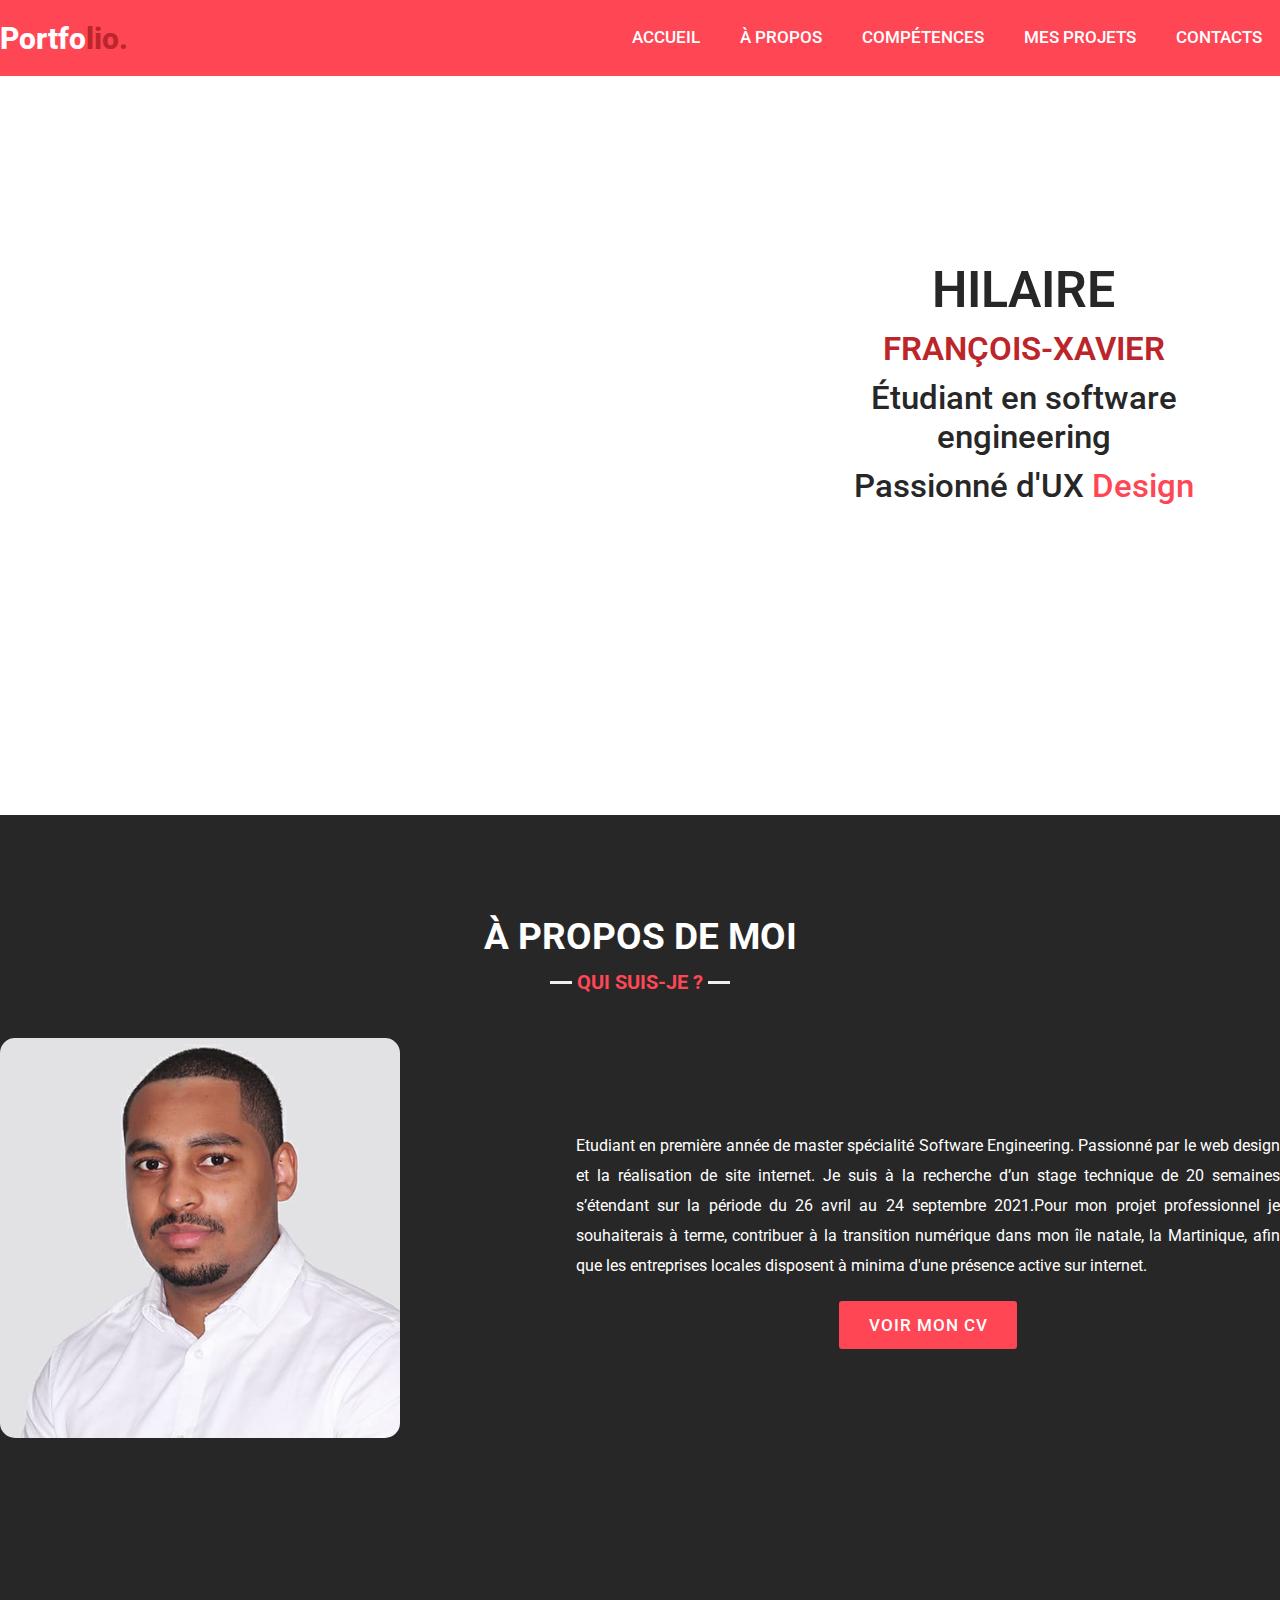
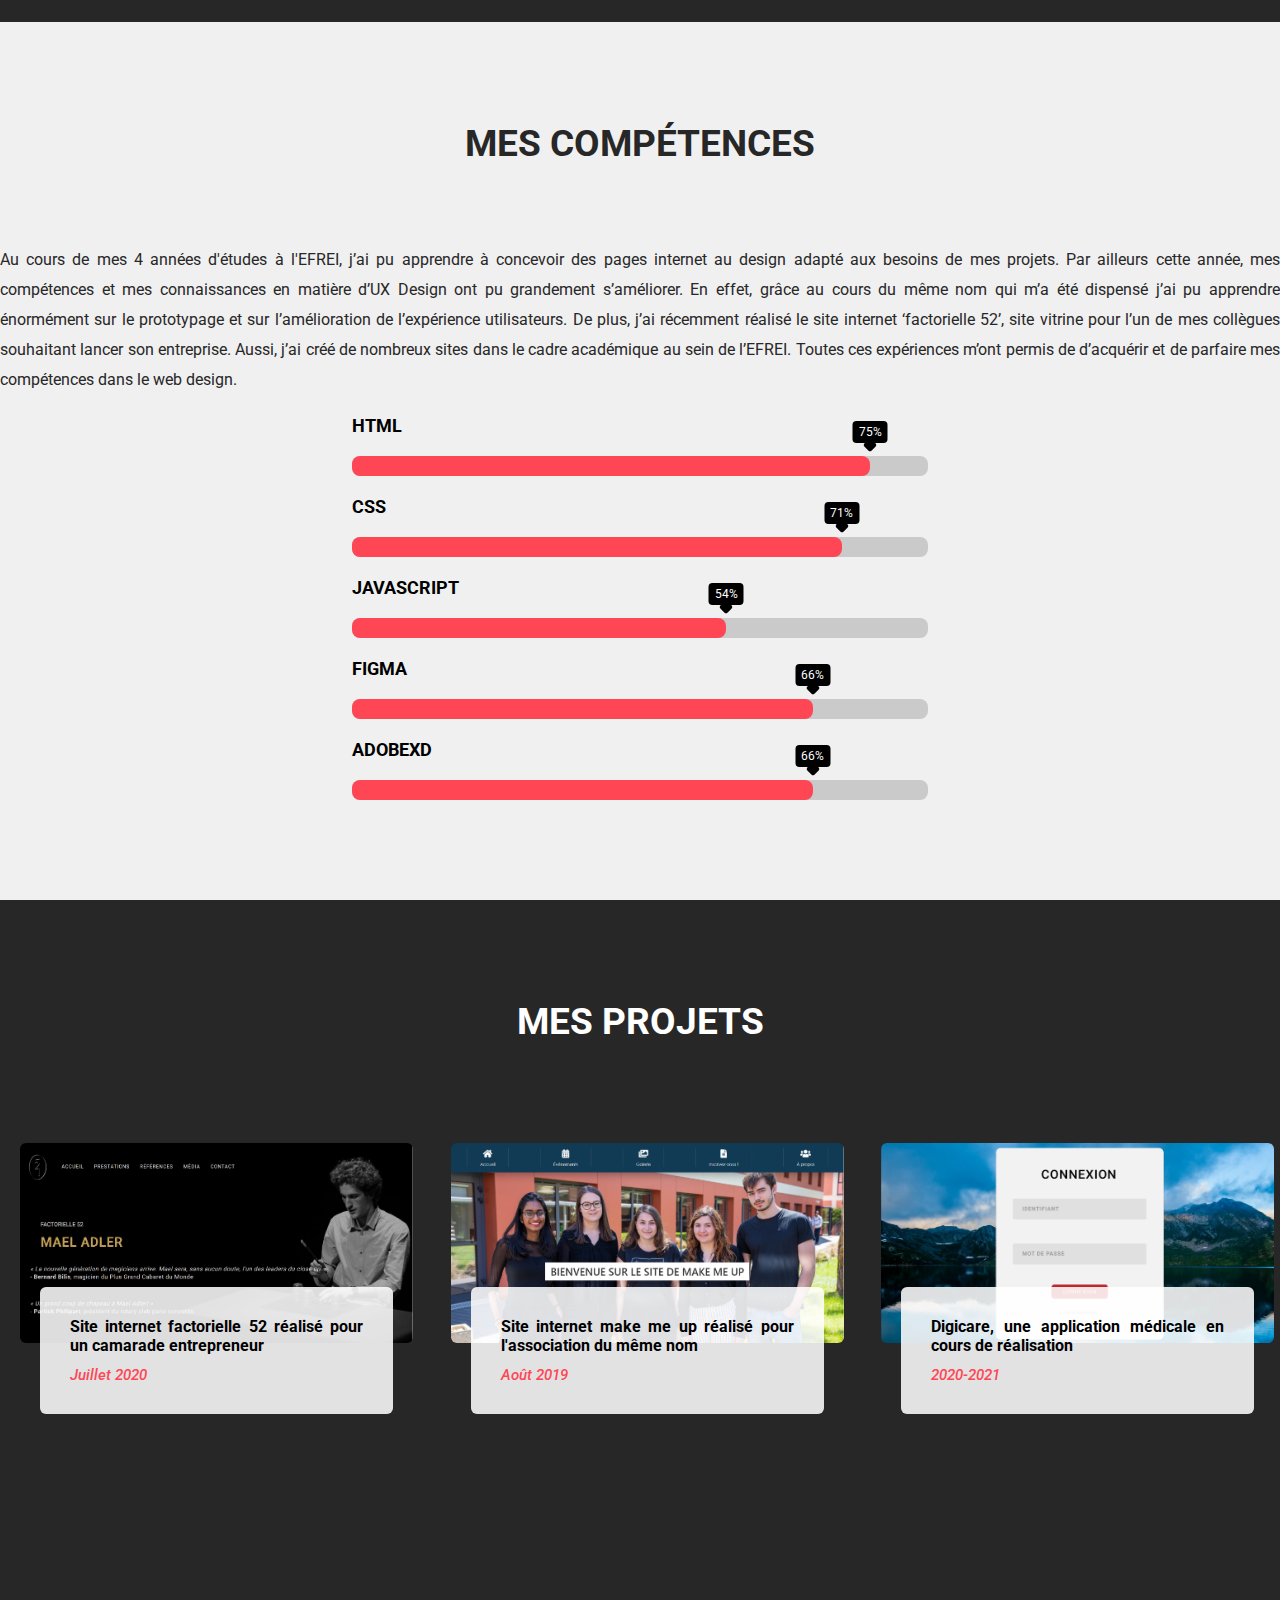
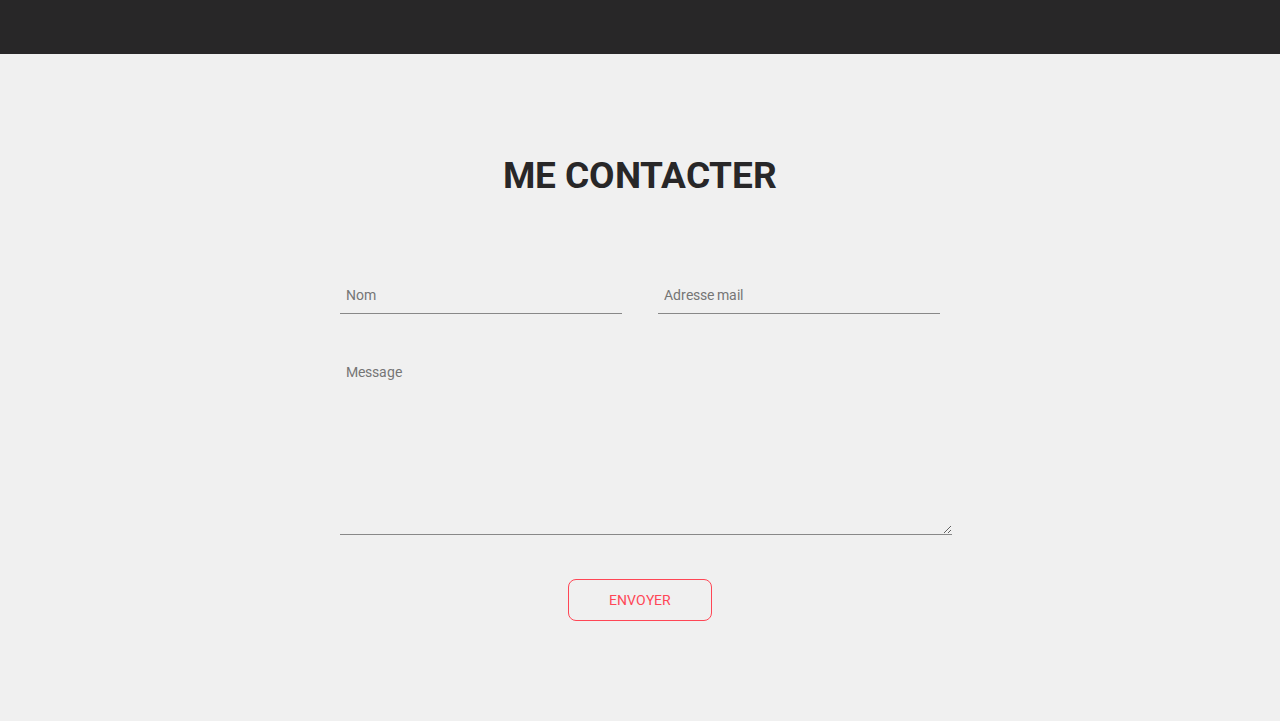
==== index.html @ 0fbbff58 "change root" ====
<!DOCTYPE html>
<html lang="fr">
<head>
  <meta charset="UTF-8">
  <meta name="viewport" content="width=device-width, initial-scale=1.0">
  <title>HILAIRE François-Xavier</title>
  <link rel="stylesheet" href="public/css/style.css">
  <link rel="stylesheet" href="https://cdnjs.cloudflare.com/ajax/libs/font-awesome/5.13.0/css/all.min.css">
  <script src="https://code.jquery.com/jquery-3.5.1.js"></script>
</head>
<body>
  <nav class="nav">
    <div class="max">
      <div class="logo"><a href="#">Portfo<span>lio.</span></a></div>
      <div class="menu">
        <ul id="bars">
          <li><a href="#">Accueil</a></li>
          <li><a href="#about">À Propos</a></li>
          <li><a href="#skill">Compétences</a></li>
          <li><a href="#project">Mes projets</a></li>
          <li><a href="#contact">Contacts</a></li>
        </ul> 
    </div>
    <div class="btn-menu"><i class="fas fa-bars"></i></div>
  </nav>

  <section class="wlcm">
    <div class="about-me-content ">
      <div class="col left2">
        <div class="adhd-top-video">
          <div class="adhd-top-video2">
              <iframe src="https://www.youtube.com/embed/MGTggPuKSJE?autoplay=1&mute=1&enablejsapi=1" frameborder="0" allowfullscreen></iframe>
         </div>
        </div>
      </div>
      <div class="col right2">
        <section class="acceuil" id="home">
          <div class="max">
            <div class="content">
              <div class="text-2"><p>Hilaire</p></div>
                  <div class="text-3"><p>François-Xavier</p></div>
                  <div class="text-1"><p>Étudiant en software engineering</p></div>
                  <div class="text-1"><p>Passionné d'UX<span> Design</span></p></div>        
              </div>      
            </div>     
          </div>
        </section>
      </div>
    </div>
  </section>

 
  

    <section class="about-me" id="about">
      <div class="max">
        <h2 class="about-title">à propos de moi</h2>
        <div class="about-me-content">
            <div class="col left"><img class="about-img" src="public/img/moi.jpeg"> </div>
            <div class="col right"> 
            <div class="txt">Etudiant en première année de master spécialité Software Engineering. Passionné par le web design et la réalisation de site internet. Je suis à la recherche d’un stage technique de 20 semaines s’étendant sur la période du 26 avril au 24 septembre 2021.Pour mon projet professionnel je souhaiterais à terme, contribuer à la transition numérique dans mon île natale, la Martinique, afin que les entreprises locales disposent à minima d'une présence active sur internet.</div>    
              <a class="btn2" href="https://www.linkedin.com/in/hilaire-francois-xavier-382012174" type="button">Voir mon CV</a>          
            </div>
          </div>      
        </div>     
      </div>
    </section>

     <section class="my-skill" id="skill">
      <div class="max">
        <h2 class="skill-title">Mes compétences</h2>
        
          <div class="txt2">Au cours de mes 4 années d'études à l'EFREI, j’ai pu apprendre à concevoir des pages internet au design adapté aux besoins de mes projets. Par ailleurs cette année, mes compétences et mes connaissances en matière d’UX Design ont pu grandement s’améliorer. En effet, grâce au cours du même nom qui m’a été dispensé j’ai pu apprendre énormément sur le prototypage et sur l’amélioration de l’expérience utilisateurs. De plus, j’ai récemment réalisé le site internet ‘factorielle 52’, site vitrine pour l’un de mes collègues souhaitant lancer son entreprise. Aussi, j’ai créé de nombreux sites dans le cadre académique au sein de l’EFREI. Toutes ces expériences m’ont permis de d’acquérir et de parfaire mes compétences dans le web design.</div>
       
        
          <div class="skills">
            <div class="skill">
              <div class="skill-name">HTML</div>
              <div class="skill-bar">
                <div class="skill-per" per="90"></div>
              </div>
            </div>

            <div class="skill">
              <div class="skill-name">CSS</div>
              <div class="skill-bar">
                <div class="skill-per" per="85"></div>
              </div>
            </div>

            <div class="skill">
              <div class="skill-name">Javascript</div>
              <div class="skill-bar">
                <div class="skill-per" per="65"></div>
              </div>
            </div>

            <div class="skill">
              <div class="skill-name">Figma</div>
              <div class="skill-bar">
                <div class="skill-per" per="80"></div>
              </div>
            </div>

            <div class="skill">
              <div class="skill-name">AdobeXD</div>
              <div class="skill-bar">
                <div class="skill-per" per="80"></div>
              </div>
            </div>
          </div>   
        </div>     
    </section>

    <section class="my-project" id="project">
      <div class="max">
        <h2 class="my-project-title">Mes Projets</h2>
        <div class="blog-posts">
          <div class="post">
            <img src="public/img/2.PNG" alt="" class="post-img">
            <div class="post-content">
              <h3 class="my-project-def">Site internet factorielle 52 réalisé pour un camarade entrepreneur</h3>
              <span class="date"> Juillet 2020</span>
            </div>
          </div>

          <div class="post">
            <img src="public/img/3.PNG" alt="" class="post-img">
            <div class="post-content">
              <h3 class="my-project-def">Site internet make me up réalisé pour l'association du même nom</h3>
              <span class="date">Août 2019</span>
            </div>
          </div>

          <div class="post">
            <img src="public/img/4.png" alt="" class="post-img">
            <div class="post-content">
              <h3 class="my-project-def">Digicare, une application médicale en cours de réalisation</h3>
              <span class="date">2020-2021</span>
            </div>
          </div>
        </div>
      </div>
    </section>

    <section class="contact-me" id="contact">
      <div class="max"> 
        <div class="contact-section">
          <div class="inner-width">
            <h2 class="contact-me-title">Me contacter</h2>
            <input type="text" class="name" placeholder="Nom">
            <input type="email" class="email" placeholder="Adresse mail">
            <textarea rows="10" placeholder="Message" class="message"></textarea>
            <button>Envoyer</button>
          </div>
        </div>  

      </div>
    </section>
  <script type="text/javascript" src="public/js/script.js"></script>
</body>

</html>
---- public/css/style.css ----
@import url(http://fonts.googleapis.com/css?family=Roboto:400,100,100italic,300,300ita‌​lic,400italic,500,500italic,700,700italic,900italic,900);
html, body, html * {
  font-family: 'Roboto', sans-serif;
  scroll-behavior: smooth;
}

*{
  margin: 0;
  padding: 0;
  font-family: "Open Sans";
  text-decoration: none;
}

.full-screen{
  width: 100%;
  height: 100vh;
  overflow: hidden;
  display: flex;
  align-items: center;
  justify-content: flex-start;

}

.full-screen video{
  position: absolute;
  left: 0;
  top: 0;
  width: 100%;
  height: 100%;
  object-fit: cover;
  z-index: -1;
  filter: brightness(80%);
}


.nav{
  width: 100%;
  position: fixed;
  background:  #ff4655;
  padding: 15px 0;
  z-index: 1;
}

.nav .max .logo a{
  list-style: none;
  color: #fff;
  font-size:30px;
  font-weight: 800;
}

.nav .menu li{
  list-style: none;
  display: inline-block;
  padding: 12px 18px;
}
.nav .menu li a {
  color: #fff;
  font-size: 17px;
  font-weight: 500;
  text-transform: uppercase;
  text-align: center;
}

.content{
  width: 99%;
  margin-left: auto;
  margin-right: auto;
  margin-top: 20%;
  text-align: center;

}

.wlcm{
  padding-bottom: 6%;
}
.content p{
  padding-top: 10px;
}

.menu ul li::after{
  content: '';
  width:0;
  height: 2px;
  background: #fff;
  display:block;
  margin:auto;
  transition: 1s;
}

.menu ul li:hover:after{
   width: 100%;
}

.nav .max{
  display: flex;
  align-items: center;
  justify-content: space-between;
}

.max{
  max-width: 1300px;
  margin-left: auto;
  margin-right: auto;
}


.acceuil{
  display: flex;
}



.text-1{
  color: #282728;
  
  font-size: 33px;
  font-weight: 500;
}
.text-1  span{
  color: #ff4655
}

.text-2{
  font-size: 50px;
  font-weight: 600;
  text-transform: uppercase;
  color: #282728;
  

}
.logo span{
  color: #BC252A;
}

.text-3{

  font-size: 33px;
  font-weight: 600;
  text-transform: uppercase;
  color: #BC252A;
  

}

.btn-menu{
  color: #fff;
  font-size: 23px;
  cursor: pointer;
  display: none;
}



@media(max-width: 1104px){
  .about-img{
  height: 320px;
  width: 320px;
   
  }

}

@media(max-width: 1120px){

  .btn-menu{
  display: block;
  z-index: 999;
  }
  .btn-menu i.active:before{
    content: "\f00d";
  }

  .nav .menu{
    position: fixed;
    background: #ff4655;
    height: 100vh;
    width: 100%;
    left: -100%;
    top: 0;
    text-align: center;
    padding-top: 80px;
    transition:0.6s ease-in-out;
  }

  .nav .menu.active{
    left: 0;
  }

  .nav .menu li{
    display: block;
  }

  .nav .menu li a {
    display: inline-block;
    margin: 20px 0;
    font-size: 25px;
  }

  .acceuil .content .text-1{

    font-size: 20px;

  }

  .acceuil .content .text-2{

    font-size: 35px;
    
  }

  .acceuil .content .text-3{
    font-size: 20px;
  }

  .about-me .about-me-content .col{
    width: 100%;
  }
  .max{
    max-width: 800px;
  }

  .about-me .about-me-content .left{
    display: flex;
    justify-content: center;
    margin: 0 auto 60px;

  }

   .about-me .about-me-content .right{
   flex: 100%;
  }

    .left2{
    display: flex;
    justify-content: center;
    margin: 10% auto 60px;

  }

  .right2{
   flex: 100%;
  }

  .content{
    margin-top:-20%;
  }




}


@media(max-width: 946px){

  .max{
    padding: 0 50px;
  }


}



@media(max-width: 687px){
  .acceuil .content .text-1{

    font-size: 17px;

  }

  .acceuil .content .text-2{

    font-size: 25px;
    
  }

  .acceuil .content .text-3{
    font-size: 17px;
  }  

}

.about-me{
  padding: 100px 0px;
  background-color: #282728
}

.about-me .about-title{
  position: relative;
  text-align: center;
  text-transform: uppercase;
  font-size: 37px;
  color: #fff;
  margin-bottom: 60px;
  padding-bottom: 20px;

}



.about-me .about-title::before{

  content: '';
  position: absolute;
  bottom: -6px;
  left: 50%;
  width: 180px;
  height: 3px;
  background: #F0F0F0;
  transform: translate(-50%);
}

@media(max-width: 411px){
  .about-me .about-title::before{
    bottom: 2px;
  }

}
.about-me .about-title::after{
  top: 80%;
  content: 'qui suis-je ?';
  position: absolute;
  bottom: -15px;
  left: 50%;
  font-size: 20px;
  color: #ff4655;
  padding: 5px;
  background: #282728;
  transform: translate(-50%);
}
.about-img{
  height: 400px;
  width: 400px;
  object-fit: cover;
  border-radius: 15px;
}

.about-me-content{
  display: flex;
  flex-wrap: wrap;
  justify-content: space-between;
  align-items: center;
  padding-bottom: 80px;
}

.left{
  width: 45%;
}
.right{
  width: 55%;
}

.left2{
  width: 60%;
}
.right2{
  width: 40%;
}

.txt{
  color: #fff;
  text-align: justify;
  line-height: 30px;
}

.txt2{
  color: #282728;
  text-align: justify;
  line-height: 30px;
}

.btn2 {
 
  margin-top: 20px;
  width: 150px;
  margin-right: auto;
  margin-left: auto;
  padding: 13px;
  font-size: 17px;
  font-weight: 500;
  letter-spacing: 1px;
  display: block;
  text-align: center;
  text-transform: uppercase;
  background-color: #ff4655;
  border: 1px solid transparent;
  color: #fff;
  -webkit-border-radius: 3px;
  border-radius: 3px;
  -webkit-transition: all 0.3s ease-in-out;
  -moz-transition: all 0.3s ease-in-out;
  transition: all 0.7s ease-in-out;
  outline: none;
  cursor: pointer;
}

.btn2:hover {
  background-color: #282728;
  color: #ff4655;
  border-color: #ff4655;
}


.my-skill{
  padding: 100px 0px;
  background-color: #F0F0F0;
}

.my-skill .skill-title{
  position: relative;
  text-align: center;
  text-transform: uppercase;
  font-size: 37px;
  color: #282728;
  margin-bottom: 60px;
  padding-bottom: 20px;

}

.skills{
  width: 45%;
  margin-right: auto;
  margin-left: auto;
  padding: 0 60px;
}

.skill-name{
  font-size: 18px;
  font-weight: 700;
  text-transform: uppercase;
  margin: 20px 0;
}

.skill-bar{
  height: 20px;
  background: #cacaca;
  border-radius: 8px;
}

.skill-per{
  height: 20px;
  background-color: #ff4655;
  border-radius: 8px;
  width: 0;
  transition: 1s linear;
  position: relative;
}

.skill-per::before{
  content: attr(per);
  position: absolute;
  padding: 4px 6px;
  background-color: #000;
  color: #fff;
  font-size: 12px;
  border-radius: 4px;
  top: -35px;
  right: 0;
  transform: translateX(50%);
}

.skill-per::after{
  content: '';
  position: absolute;
  width: 10px;
  height: 10px;
  background-color: #000;
  top: -16px;
  right: 0;
  transform: translateX(50%) rotate(45deg);
  border-radius: 2px;
}



.blog-posts{
  width: 98%;
  margin-left: auto;
  margin-right: auto;
  padding: 20px;
  padding-bottom: 80px;
  display: flex;
  justify-content: space-between;
  flex-wrap: wrap;
  cursor: pointer;
}

.post{
  width: calc(33.333% - 25px);
  overflow: hidden;
}

.post-img{
  width: 100%;
  height: 200px;
  border-radius: 6px;
  transition: .3s linear;
}

.post-content{
  background-color: #ffffffdd;
  margin: 0 20px;
  padding: 30px;
  border-radius: 6px;
  transform: translateY(-60px);
  transition: .3s linear;
}

.post-content h3{
  font-size: 16px;
  margin-bottom: 10px;
}

.date{
  font-size: 15px;
  font-style: italic;
  font-weight: 500;
  color: #FF4655;
}

.post:hover .post-img{
  transform: translateY(20px);
}

.post:hover .post-content{
  transform: translateY(-80px);
}

@media screen and (max-width: 1200px){
  .blog-posts{
    justify-content: center;
  }
  .post{
    width: min(600px, 100%);
  }
  .post-img{
  height: 300px;

  }

}


.my-project{
  padding: 100px 0px;
  background-color: #282728;
}

.my-project .my-project-title{
  position: relative;
  text-align: center;
  text-transform: uppercase;
  font-size: 37px;
  color: #fff;
  margin-bottom: 60px;
  padding-bottom: 20px;

}

.my-project-def{
  text-align: justify;
}



.contact-me{
  background-color: #f0f0f0;

}

.contact-section{
  padding: 100px 0;
  text-align: center;
}

.inner-width{
  max-width: 600px;
  margin: auto;
  padding: 0 20px;
}

.contact-section h2{
  position: relative;
  text-align: center;
  text-transform: uppercase;
  font-size: 37px;
  color: #282728;
  margin-bottom: 60px;
  padding-bottom: 20px;
}

.name,.email,.message{
  background: none;
  border:none;
  outline: none;
  border-bottom: 1px solid;
  color: #888;
  padding: 10px 6px;
  font-size: 14px;
  margin-bottom: 40px;
}

.name{
  float: left;
  width: 270px;
}

.email{
  float: right;
  width: 270px;
}

.message{
  min-width: 100%;
  max-width: 100%;
}


.contact-section button{
  background: none;
  color: #ff4655;
  border: 1px solid #ff4655;
  padding: 12px 40px;
  border-radius: 8px;
  text-transform: uppercase;
  font-size: 14px;
  transition: 0.4s linear;
  cursor: pointer;
}

.contact-section button:hover{
  background: #ff4655;
  color: #fff;
}


@media screen and (max-width:600px){
  .name,.email{
    width: 100%;
  }
}


.adhd-top-video {
    width: 100%;
    height: 100%;
    max-width: 1034px;
    max-height: 543px;
    padding-top: 15%;
    margin: 0 auto;
}
.adhd-top-video .adhd-top-video2 {
    position: relative;
    padding-top: 25px;
    padding-bottom: 67.5%;
    height: 0;
}
.adhd-top-video iframe {
    box-sizing: border-box;
    background: url(https://www.adhdcentre.co.uk/wp-content/uploads/2018/02/macbook.png) center center no-repeat;
    background-size: contain;
    padding: 11.9% 15.5% 14.8%;
    position: absolute;
    top: 0;
    left: 0;
    width: 100%;
    height: 100%;
}
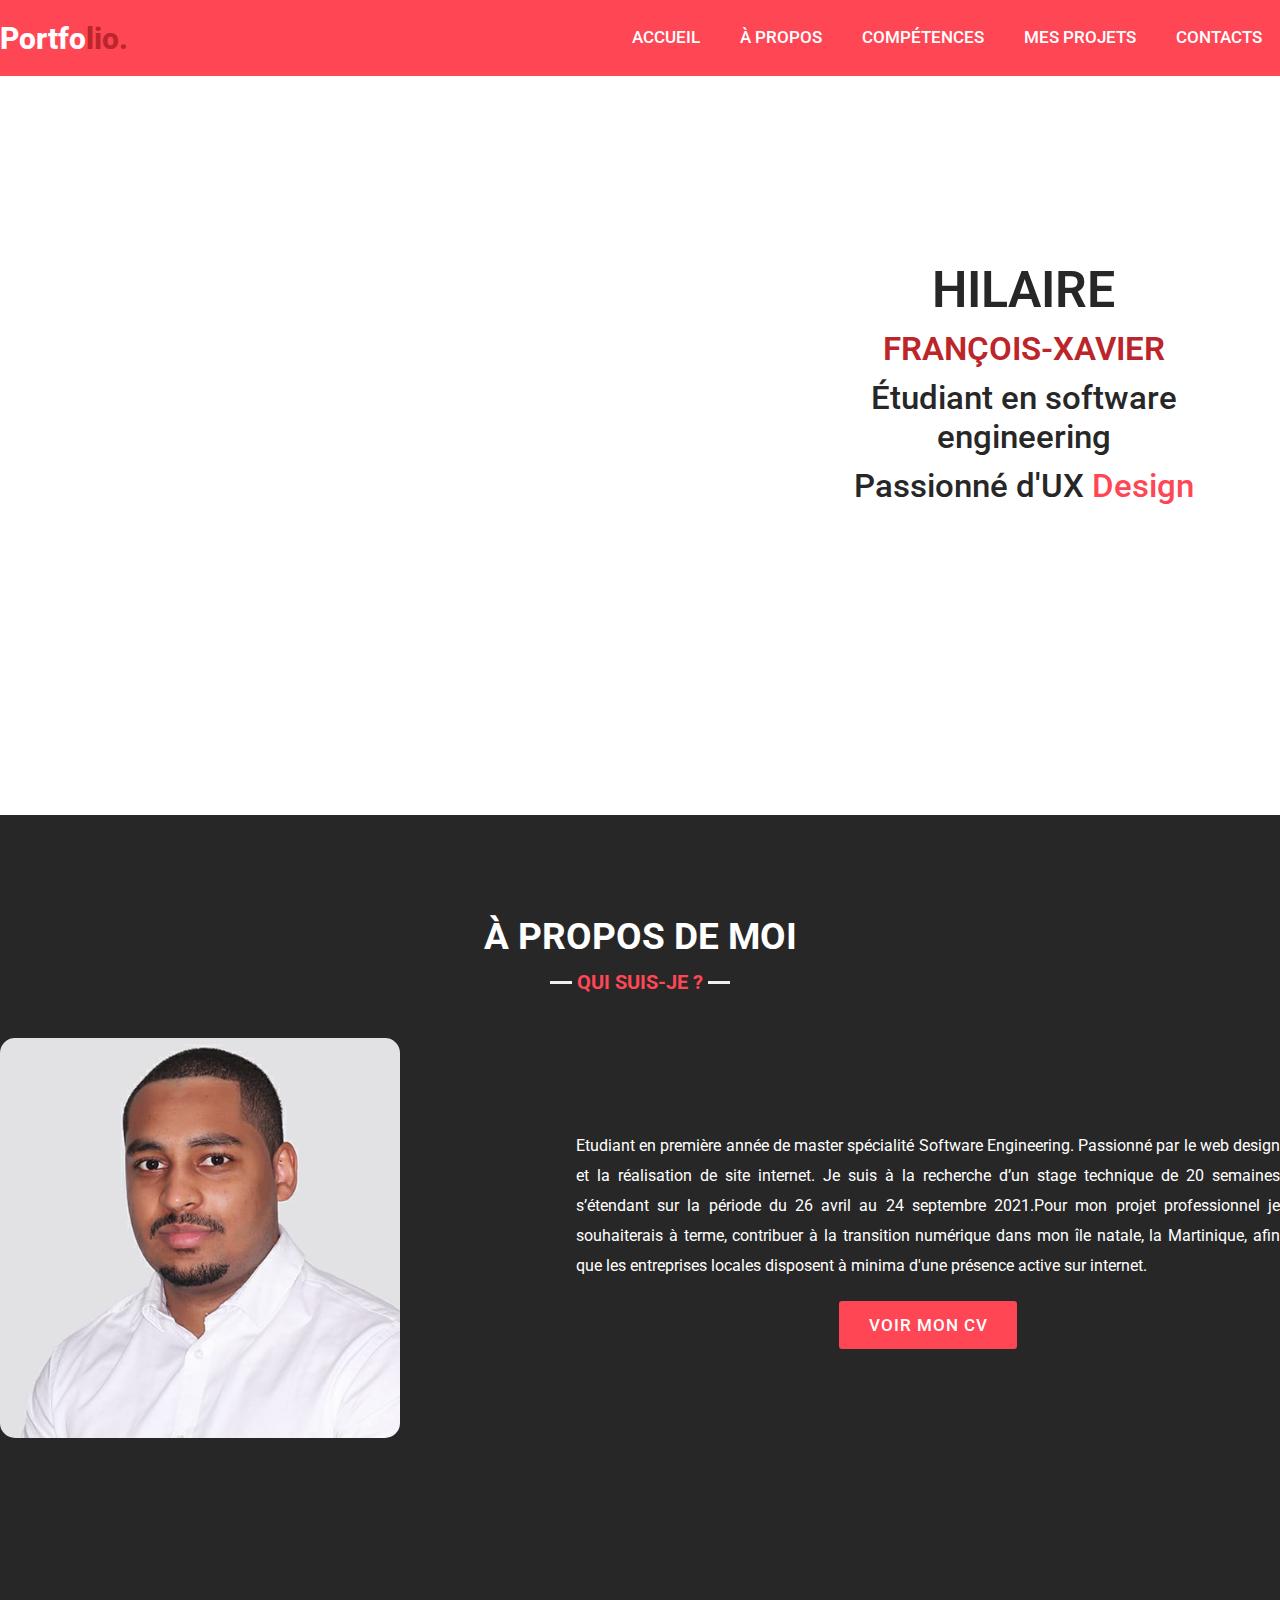
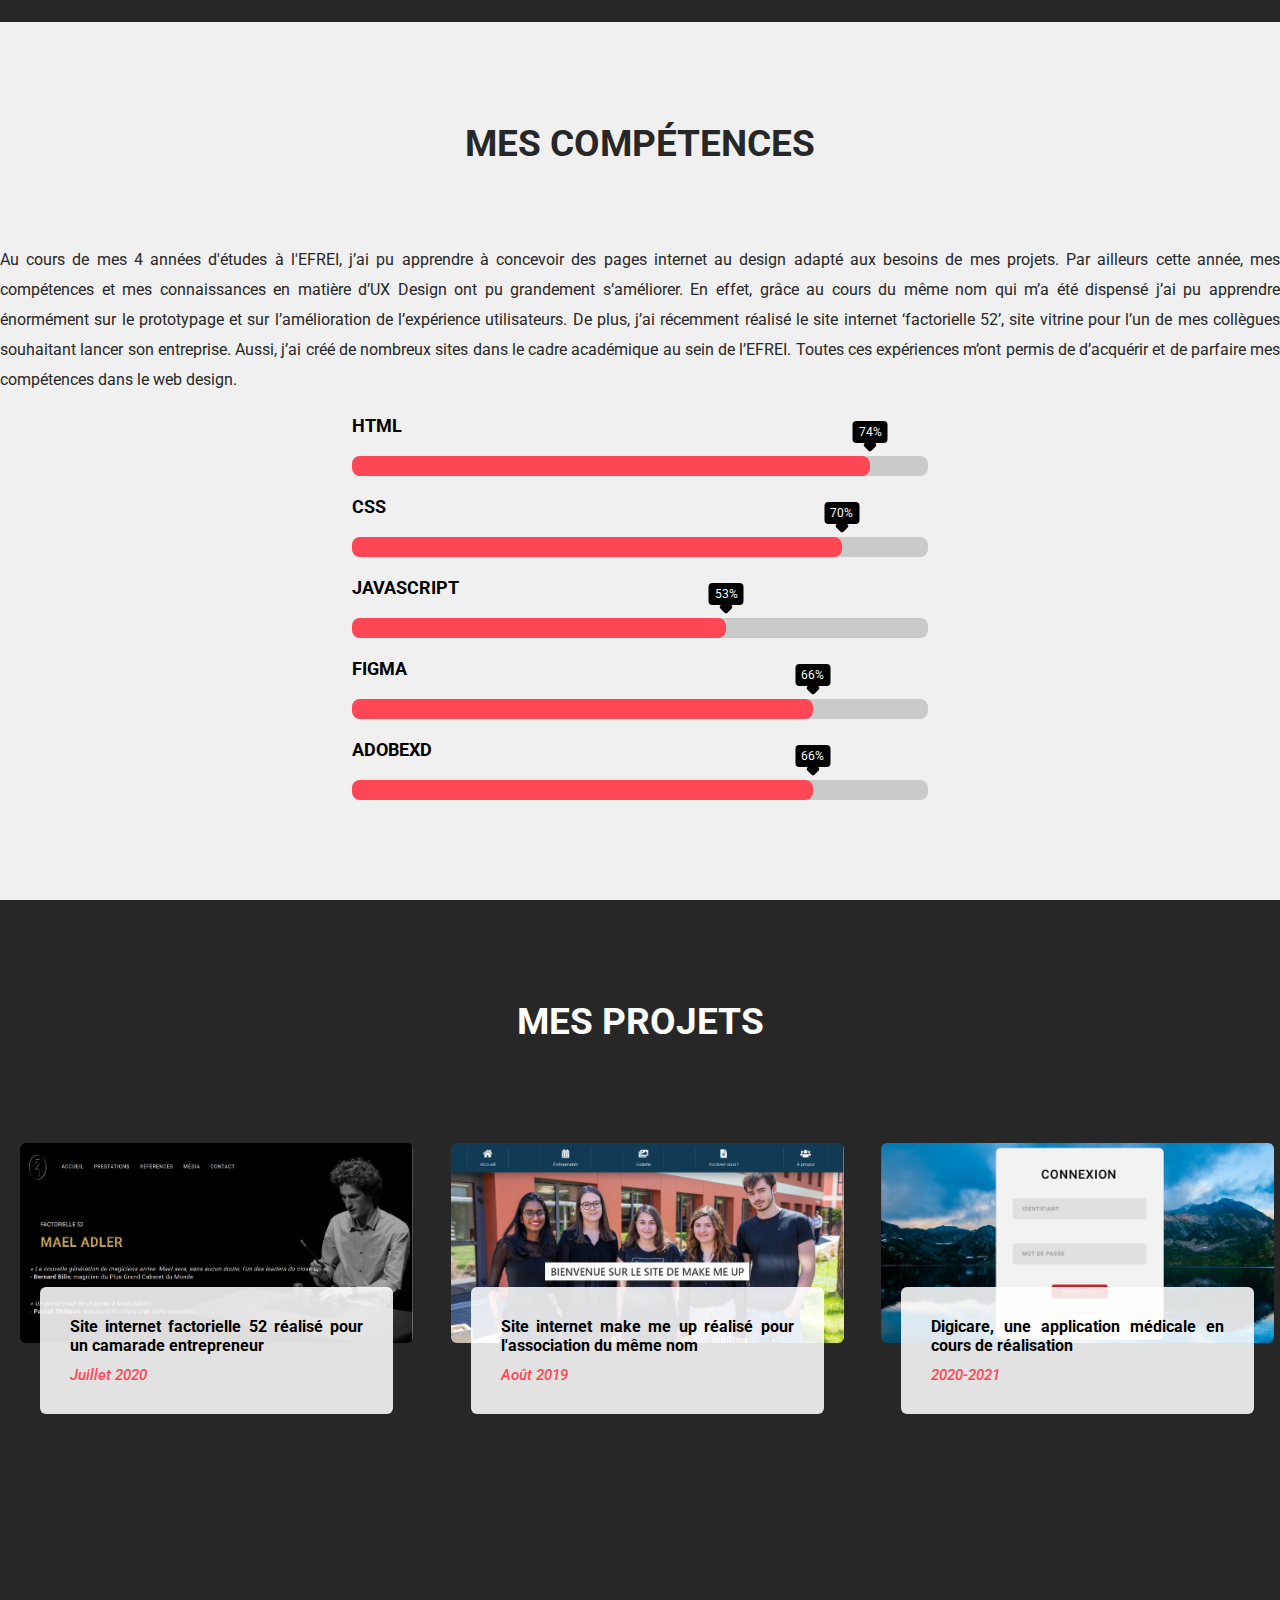
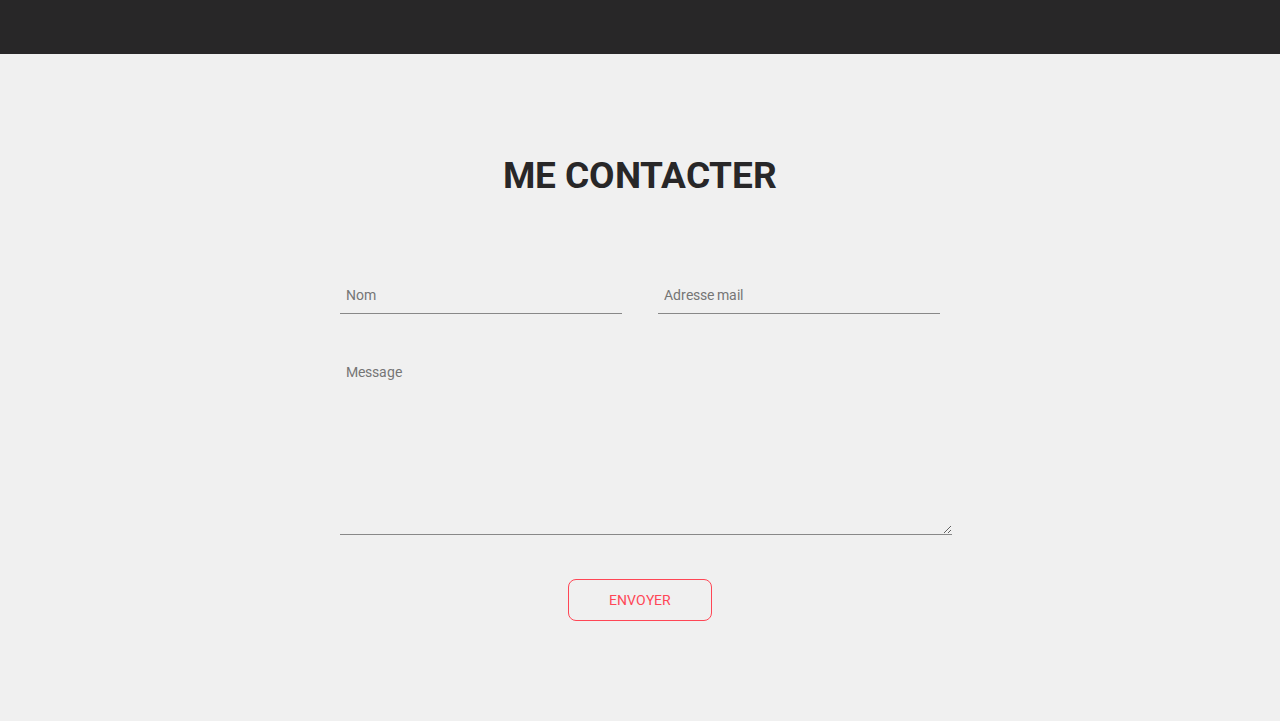
==== commit 4eda91ef: "favicon" ====
--- a/index.html
+++ b/index.html
@@ -6,6 +6,7 @@
   <title>HILAIRE François-Xavier</title>
   <link rel="stylesheet" href="public/css/style.css">
   <link rel="stylesheet" href="https://cdnjs.cloudflare.com/ajax/libs/font-awesome/5.13.0/css/all.min.css">
+  <link rel="icon" type="image/png"href="public/img/favicon-32x32.png" />
   <script src="https://code.jquery.com/jquery-3.5.1.js"></script>
 </head>
 <body>
